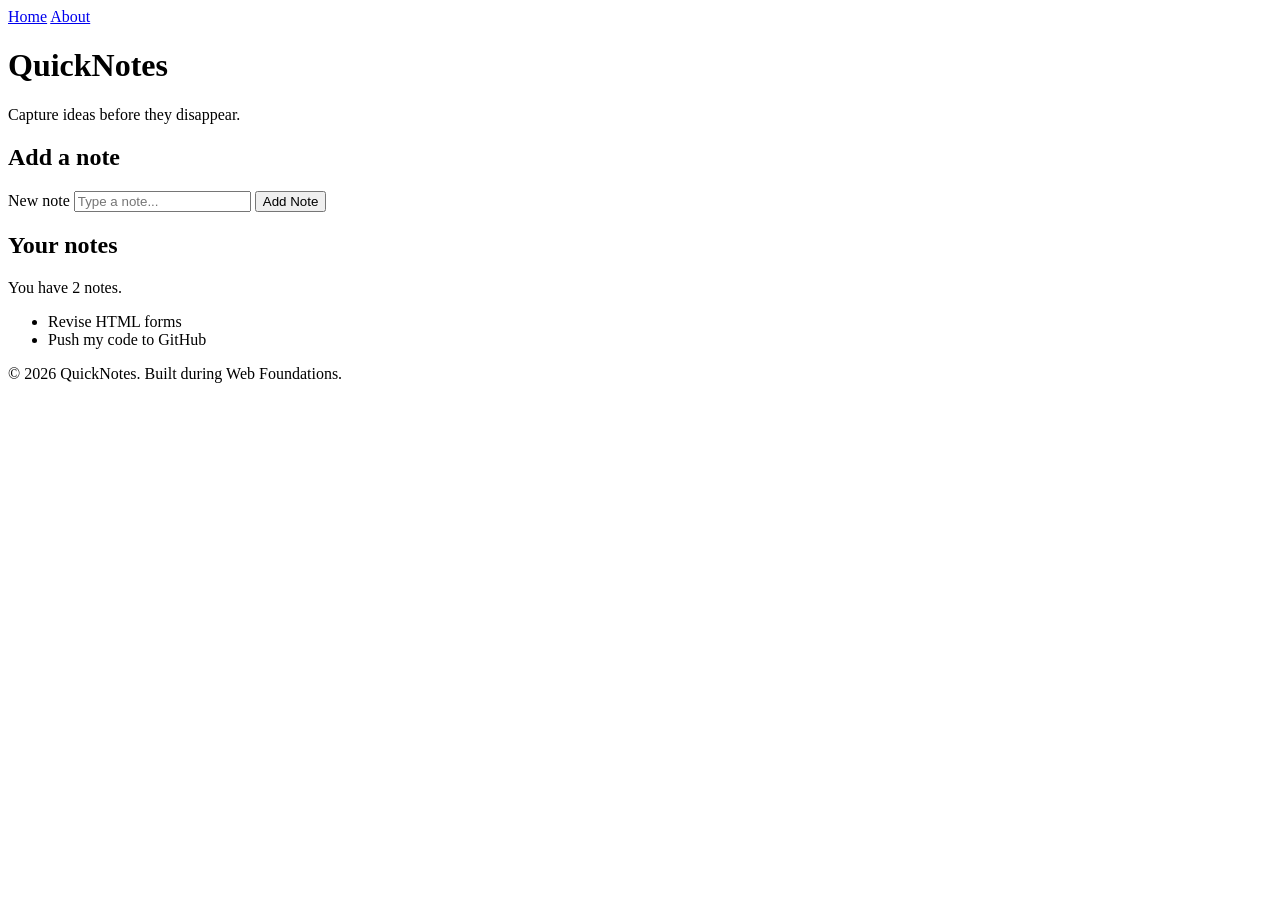
==== index.html @ b41d2c4b "Day 1 Assignment" ====
<!DOCTYPE html>
<html lang="en">
  <head>
    <meta charset="UTF-8" />
    <meta name="viewport" content="width=device-width, initial-scale=1.0" />
    <title>QuickNotes</title>
  </head>
  <body>
    <header>
        <nav>
          <a href="index.html">Home</a>
          <a href="about.html">About</a>
        </nav>
      <h1>QuickNotes</h1>
      <p>Capture ideas before they disappear.</p>
    </header>
 
    <main>
      <section>
        <h2>Add a note</h2>
        <form id="note-form">
          <label for="note-input">New note</label>
          <input type="text" id="note-input" placeholder="Type a note..." />
          <button type="submit">Add Note</button>
        </form>
      </section>
 
      <section>
        <h2>Your notes</h2>
        <p id="note-count">You have 2 notes.</p>
        <ul id="notes-list">
          <li>Revise HTML forms</li>
          <li>Push my code to GitHub</li>
        </ul>
      </section>
    </main>
 
    <footer>
      <p>&copy; 2026 QuickNotes. Built during Web Foundations.</p>
    </footer>
  </body>
</html>
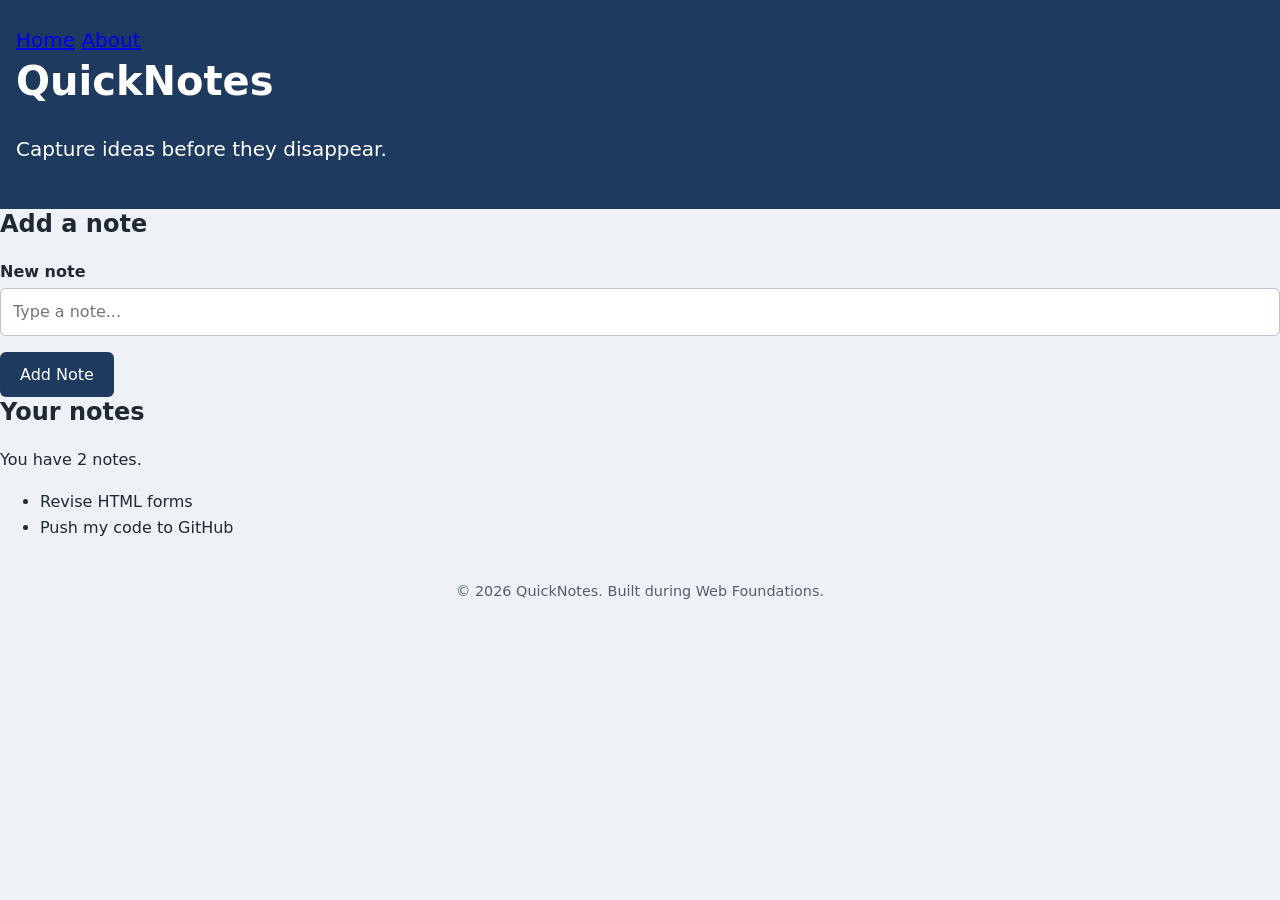
==== commit 3a591c84: "Day 2 assignment" ====
--- a/index.html
+++ b/index.html
@@ -4,6 +4,7 @@
     <meta charset="UTF-8" />
     <meta name="viewport" content="width=device-width, initial-scale=1.0" />
     <title>QuickNotes</title>
+    <link rel="stylesheet" href="style.css" />
   </head>
   <body>
     <header>
--- a/style.css
+++ b/style.css
@@ -0,0 +1,180 @@
+/* ---------- Reset & base ---------- */
+*,
+*::before,
+*::after {
+  box-sizing: border-box;
+}
+
+body {
+  margin: 0;
+  font-family: system-ui, -apple-system, "Segoe UI", Roboto, Arial, sans-serif;
+  line-height: 1.6;
+  color: #1f2933;
+  background: #eef1f5;
+}
+
+h1,
+h2,
+h3 {
+  line-height: 1.25;
+  margin-top: 0;
+}
+
+/* ---------- Header & navigation ---------- */
+header {
+  background: #1e3a5f;
+  color: #ffffff;
+  padding: 24px 16px;
+  font-size: 1.25rem;
+}
+
+.nav {
+  display: flex;
+  justify-content: center;
+  align-items: center;
+  gap: 16px;
+}
+
+.nav a {
+  color: #ffffff;
+  text-decoration: none;
+  padding: 6px 12px;
+  border-radius: 6px;
+  transition: background-color 0.2s ease, color 0.2s ease;
+}
+
+.nav a:hover,
+.nav a:focus-visible {
+  background: #ffffff;
+  color: #1e3a5f;
+}
+
+/* ---------- Main content & section cards ---------- */
+.main-content {
+  max-width: 800px;
+  margin: 32px auto;
+  padding: 0 16px;
+}
+
+.main-content section {
+  background: #ffffff;
+  padding: 24px;
+  margin-bottom: 24px;
+  border-radius: 10px;
+  box-shadow: 0 2px 8px rgba(0, 0, 0, 0.08);
+}
+
+/* ---------- Features: responsive grid of cards ---------- */
+.features {
+  list-style: none;
+  margin: 0;
+  padding: 0;
+  display: grid;
+  grid-template-columns: repeat(auto-fit, minmax(180px, 1fr));
+  gap: 16px;
+}
+
+.features li {
+  background: #f3f6fa;
+  border: 1px solid #d5dde8;
+  border-radius: 8px;
+  padding: 16px;
+  text-align: center;
+}
+
+/* ---------- Shortcuts table ---------- */
+.table {
+  width: 100%;
+  border-collapse: collapse;
+}
+
+.table th,
+.table td {
+  border: 1px solid #c8d1dc;
+  padding: 10px 14px;
+  text-align: left;
+}
+
+.table thead th {
+  background: #1e3a5f;
+  color: #ffffff;
+}
+
+.table tbody tr:nth-child(even) {
+  background: #f3f6fa;
+}
+
+/* ---------- Feedback form ---------- */
+form label {
+  display: block;
+  font-weight: 600;
+  margin-bottom: 4px;
+}
+
+form input,
+form textarea {
+  display: block;
+  width: 100%;
+  padding: 10px 12px;
+  margin-bottom: 16px;
+  font: inherit;
+  border: 1px solid #b7c2d0;
+  border-radius: 6px;
+}
+
+form input:focus,
+form textarea:focus {
+  outline: 2px solid #3b7dd8;
+  outline-offset: 1px;
+  border-color: #3b7dd8;
+}
+
+form textarea {
+  min-height: 120px;
+  resize: vertical;
+}
+
+/* ---------- Buttons ---------- */
+button {
+  font: inherit;
+  padding: 10px 20px;
+  color: #ffffff;
+  background: #1e3a5f;
+  border: none;
+  border-radius: 6px;
+  cursor: pointer;
+  transition: background-color 0.2s ease, transform 0.2s ease;
+}
+
+button:hover {
+  background: #3b7dd8;
+  transform: translateY(-1px);
+}
+
+/* ---------- Footer ---------- */
+footer {
+  text-align: center;
+  padding: 24px 16px;
+  color: #52606d;
+  font-size: 0.9rem;
+}
+
+footer p {
+  margin: 0;
+}
+
+/* ---------- Small screens ---------- */
+@media (max-width: 600px) {
+  header {
+    font-size: 1rem;
+    padding: 12px 8px;
+  }
+
+  .main-content {
+    margin: 16px auto;
+  }
+
+  .main-content section {
+    padding: 16px;
+  }
+}
